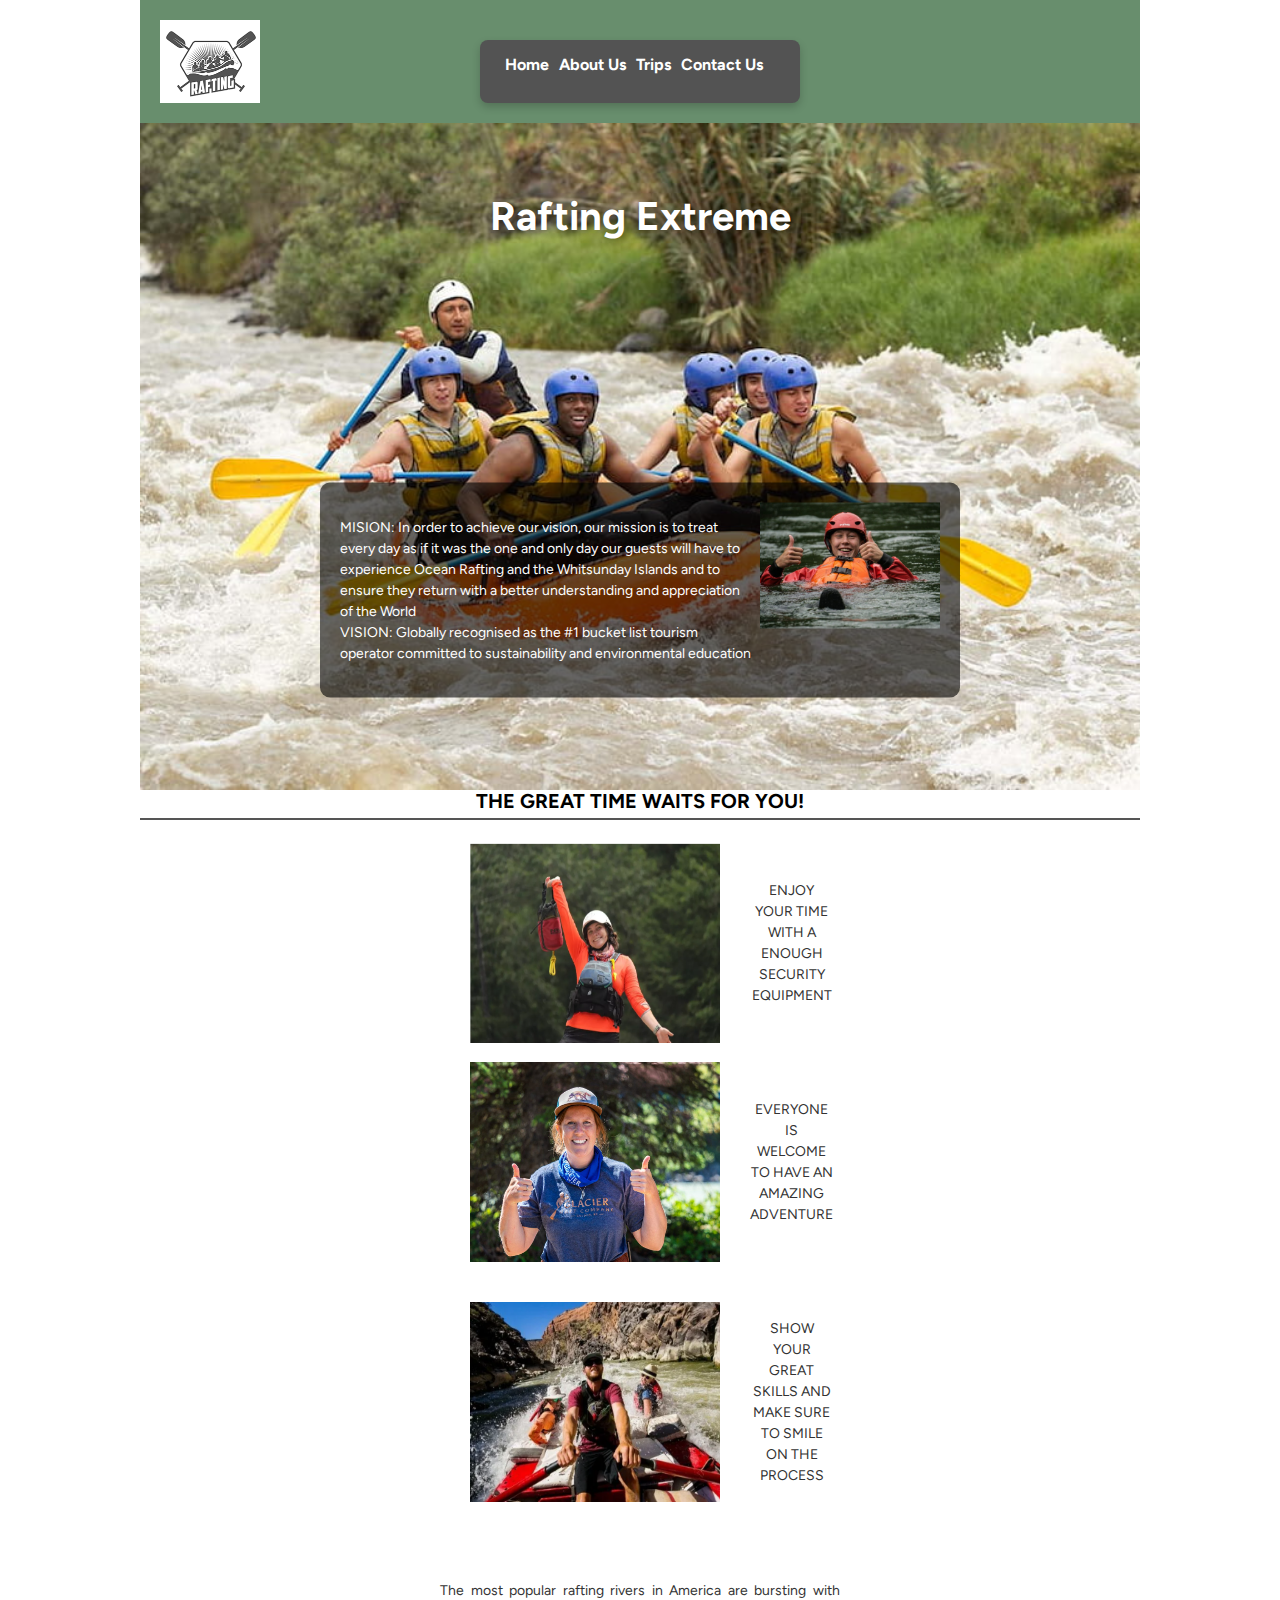
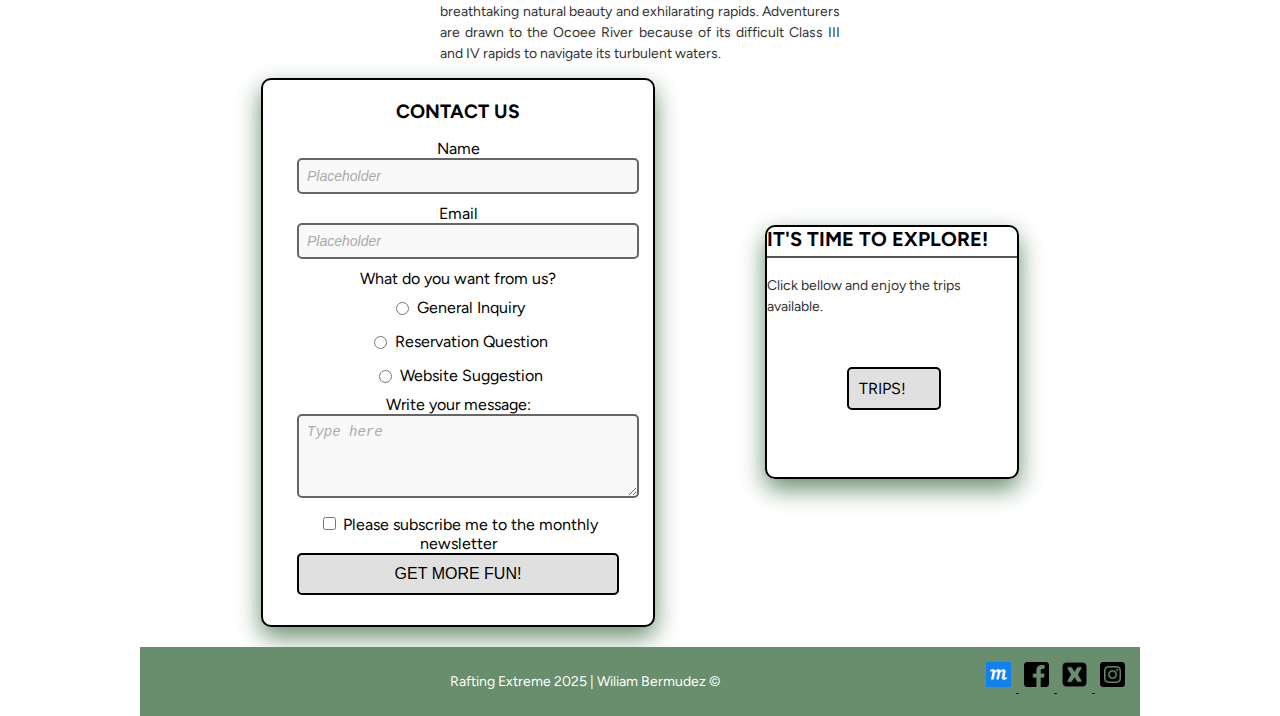
==== wwr/index.html @ 6b6050e2 "Trips added" ====
<!DOCTYPE html>
<html lang="en">
<head>
    <meta charset="UTF-8">
    <meta name="viewport" content="width=device-width, initial-scale=1.0">
    <meta name="description" content="A brief and general view of our company">
    <link rel="preconnect" href="https://fonts.googleapis.com">
    <link rel="preconnect" href="https://fonts.gstatic.com" crossorigin>
    <link href="https://fonts.googleapis.com/css2?family=Big+Shoulders:opsz,wght@10..72,100..900&family=Figtree:ital,wght@0,300..900;1,300..900&display=swap" rel="stylesheet">
    <title>Home</title>
    <link rel="stylesheet" href="styles/rafting.css">
</head>
<body>
    <header>
        <img src="images/Rafting_Logo.png" width="100px" alt="Rafting_Logo">
        <nav>
            <a href="index.html">Home</a>
            <a href="about.html">About Us</a>
            <a href="trips.html">Trips</a>
            <a href="contact.html">Contact Us</a>
        </nav>
    </header>
    <main>

            <div class="hero">
            <img   src="images/BackgroundImage.jpg" alt="Rafting">
            <h1>Rafting Extreme</h1>
            <article class="hero-article">
               
                <img src="images/HappyClient.jpg" alt="Client">
                <p>MISION: In order to achieve our vision, our mission is to treat every day as 
                    if it was the one and only day our guests 
                    will have to experience Ocean Rafting and 
                    the Whitsunday Islands and to ensure they return with a 
                    better understanding and appreciation of the World <br>
                
                    VISION: Globally recognised as the #1 bucket list tourism operator committed 
                    to sustainability and environmental education</p>
            </article>
        </div>
        
        <h2 id="greatTeam">THE GREAT TIME WAITS FOR YOU!</h2>
        <div class="GeneralPic">
                
            <div class="GenPic">
                <img src="images/Employee1.png" alt="Empleado 1">
                <p>ENJOY YOUR TIME WITH A ENOUGH SECURITY EQUIPMENT</p>
            </div>
            <div class="GenPic">
                <img src="images/Employee2.jpg" alt="Empleado 2">
                <P>EVERYONE IS WELCOME TO HAVE AN AMAZING ADVENTURE</P>
            </div>
            <div class="GenPic">
                <img src="images/Employee3.png" alt="Empleado 3">
                <P>SHOW YOUR GREAT SKILLS AND MAKE SURE TO SMILE ON THE PROCESS</P>
            </div>
         
        </div>  

            <p id="CuriousFact">The most popular rafting rivers in America are bursting with 
                breathtaking natural beauty and exhilarating rapids. Adventurers are 
                drawn to the Ocoee River 
                because of its difficult Class III and IV rapids to navigate 
                its turbulent waters.</p>

            <div class="MapAndForm">  
                <form class="ask-information">
                    <fieldset>
                    <legend>CONTACT US</legend>
                
                    <label for="name">Name</label>
                    <input type="text" id="name" name="name" placeholder="Placeholder">
                
                    <label for="email">Email</label>
                    <input type="email" id="email" name="email" placeholder="Placeholder">
                
                    <label>What do you want from us?</label>
                    <div class="radio-group">
                        <label><input type="radio" name="inquiry" value="General Inquiry"> General Inquiry</label>
                        <label><input type="radio" name="inquiry" value="Reservation Question"> Reservation Question</label>
                        <label><input type="radio" name="inquiry" value="Website Suggestion"> Website Suggestion</label>
                    </div>
                
                    <label for="message">Write your message:</label>
                    <textarea id="message" name="message" rows="4" placeholder="Type here"></textarea>
                
                    <label>
                        <input type="checkbox" id="subscribe" name="subscribe">
                        Please subscribe me to the monthly newsletter
                    </label>
                
                    <button type="submit">GET MORE FUN!</button>
                    </fieldset>
                </form>
                <div class="TripsButton">
                    <H2 id="TimeExplore">IT'S TIME TO EXPLORE!</H2>
                    <P>Click bellow and enjoy
                        the trips available.</P>
                        <form class="Go-trips">
                            <a href="trips.html" id="Bt_Trips">TRIPS!</a>
                        </form>
                </div>
            </div> 
    </main>

    <footer>
        <p> Rafting Extreme 2025 | Wiliam Bermudez &copy;</p>
        <nav>
            <a class="SocialMedia" href="https://app.moqups.com/PsdFuiAaEi56BYJxdlru8fhLf9kAAWdh/view/page/ad64222d5 "> 
                <img src="images/Wireframe.jpeg" alt="Wireframe">
            </a>
            <a class="SocialMedia" href="https://facebook.com">
                <img src="images/FacebookLogo.png" alt="Facebook">
            </a>
            <a class="SocialMedia" href="https://x.com/">
                <img src="images/XLogo.png" alt="X">
            </a>
            <a class="SocialMedia" href="https://www.instagram.com/">
                <img src="images/InstagramLogo.png" alt="Instagram">
            </a>
        </nav>
    </footer>

</body>
</html>
---- wwr/styles/rafting.css ----
:root {
    --primary-color: #535353;
    --secondary-color: #688E6D;
    --accent1-color: #C1C1C1;
    --accent2-color: #EAEAEA;
}

body {
    max-width: 1000px;
    margin: 0 auto;
    font-family: 'Figtree', sans-serif;
}

header {
    text-align: center;
    padding: 20px;
    display: grid;
    grid-template-columns: repeat(3,1fr);
    background: var(--secondary-color);
}

header img{
    grid-column: 1;
}

header nav {
    margin-top: 20px;
    grid-column: 2;
    display: flex;
    background: var(--primary-color);
    padding: 10px 20px;
    border-radius: 8px; 
    box-shadow: 0 4px 8px rgba(0, 0, 0, 0.2); 
}

header nav a {
    padding: 5px 5px;
    text-decoration: none;
    font-size: 16px;
    color: white;
    font-weight: bold;
    border-radius: 6px; 
}

header nav a:hover {
    background: rgba(255, 255, 255, 0.2); 
    color: #f1c40f;
}

main img{
    margin-left: 100px;
}

.hero {
    position: relative;
    width: 100%;
    text-align: center;
}

.hero h1 {
    position: absolute;
    top: 10%;
    left: 50%;
    transform: translate(-50%, -50%);
    font-size: 2.5em;
    color: white;
    text-shadow: 2px 2px 10px rgba(0, 0, 0, 0.5);
    z-index: 2;
}

.hero img   {
    margin-left: -0px;
    width: 100%;
    height: auto;
    display: block;
}

.hero-article {
    position: absolute;
    transform: translate(-50%, -50%);
    background: rgba(0, 0, 0, 0.6); 
    padding: 20px;
    margin-top: -200px;
    margin-left: 500px;
    width: 60%;
    text-align: left;
    border-radius: 10px;  
}

.hero-article p {
    color: white;
}


.hero-article img {
    width: 30%;
    float: right;
    margin-left: 10px;
}

#History {
    position: relative;
    margin-top: 300px;
    display: flex;
    margin-bottom: -200px;
    margin-left: 5px;
    margin-right: 100px;
}

#History img{
    width: 150px;
    height: 150px;
}

#History h1{
    position: absolute;
    color: black;
    margin-top: -50px;
    
}

h2 {
    font-size: 20px;
    text-transform: uppercase;
    border-bottom: 2px solid #555;
    padding-bottom: 5px;
    margin-top: 400px;
}

p {
    font-size: 14px;
    line-height: 1.5;
    color: #333;
}

#Adventure img {
    width: auto;
    height: 300px;
    margin: 15px 0;

}

#Adventure p {
   align-items: justify;
   margin-left: -500px;

}


.title {
    text-align: center;
    font-size: 24px;
    margin-bottom: 20px;
}

.TripPic{
    display: flex;
    width: 30%;
    justify-content: space-around;
    align-items: center;

}

.TripPic img {
    width: 150px;
    height: 150px;
}

.TripPic p{
    align-items: center;
    margin-left: 50px;
}


.EmployeePic {
    display: flex;
    width: 30%;
    justify-content: space-around;
    margin-left: -75px;
}

#greatTeam{
    margin-top: -1px;
    text-align: center;
}

.employee {
    
    align-items: center;
    text-align: center;     
}

.EmployeePic img {
    width: 150px;
    height: 150px;
}

.GeneralPic{
    display: grid;
    grid-template-columns: repeat(4,1fr);
    width: 50%;
    justify-content: space-around;
    gap: 5px;
    margin-left: -75px;
}

.GenPic{    
    display: grid;
    grid-template-columns: repeat(2,1fr);
    align-items: center;
    text-align: center;   
    grid-column: 2/2;
    margin-left: 300px;
}

.GeneralPic p{
    padding: 30px;
    gap: 60px;
    grid-column: 3/4;
}
.GeneralPic img{
    width: 250px;
    height: 200px;
}

#EmploExpla{
    position: absolute;
    margin-right: -1500px;
    font-style: italic;
    width: 200px;
    text-align: justify;
}

#CuriousFact{
    text-align: justify;
    margin-top: 50px;
    padding-right: 300px;
    padding-left: 300px;
}


.AskInformation{
    font-family: inherit;
    font-size: 100%;
    width: 40%;
    padding: auto;
    margin: 10px;
    box-sizing: border-box;
}

.AskInformation input{
    display: flex;

}

.ShortText{
    width: 70px;
}

footer {
    text-align: center;
    margin-top: 20px;
    padding: 10px;
    background: var(--secondary-color);
    font-size: 12px;
    display: flex;
    
    justify-content: space-between;
    flex: 1 1 100%;
}

footer p{
    margin-left: 300px;
    text-align: center;
    color: #FFFFFF;
}

.SocialMedia img {
    width: 25px;
    margin: 5px;
}


.ask-information {
    width: 350px;
    background-color: white;
    padding: 20px;
    border-radius: 10px;
    border: 2px solid black;
    box-shadow: 0 10px 25px var(--secondary-color);
  }
  
  fieldset {
    border: none;
    text-align: center;
  }
  
  legend {
    font-size: 1.2rem;
    font-weight: bold;
  }
  
  label {
    display: block;
    margin-top: 10px;
  }
  
  input[type="text"],
  input[type="email"],
  textarea {
    width: 100%;
    padding: 8px;
    border: 2px solid #666;
    border-radius: 5px;
    background-color: #f9f9f9;
    font-size: 14px;
  }
  
  input[type="text"]::placeholder,
  input[type="email"]::placeholder,
  textarea::placeholder {
    color: #aaa;
    font-style: italic;
  }
  
  .radio-group {
    display: flex;
    flex-direction: column;
    align-items: center; 
    gap: 5px;
  }
  
  .radio-group label {
    display: flex;
    align-items: center;
    gap: 5px;
  }
  
  input[type="checkbox"] {
    margin-top: 5px;
  }
  
  button {
    display: block;
    width: 100%;
    padding: 10px;
    background-color: #e0e0e0;
    border: 2px solid black;
    border-radius: 5px;
    font-size: 16px;
    cursor: pointer;
  }
  
  button:hover {
    background-color: #d6d6d6;
  }

#Bt_Trips{
    text-decoration: none;
    display: block;
    width: 70px;
    padding: 10px;
    background-color: #e0e0e0;
    border: 2px solid black;
    border-radius: 5px;
    font-size: 16px;
    cursor: pointer;
    margin-top: 250px;
    margin-left: 80px;
    color: black;
}

#Bt_Trips:hover{
    background: rgba(255, 255, 255, 0.2); 
    color: #f1c40f;
}

#ContacBut{
    text-decoration: none;
    display: block;
    width: 70px;
    padding: 10px;
    background-color: #e0e0e0;
    border: 2px solid black;
    border-radius: 5px;
    font-size: 12px;
    cursor: pointer;
    margin-top: -0px;
    margin-left: 80px;
    color: black;
}

#ContacBut:hover{
    background: rgba(255, 255, 255, 0.2); 
    color: #f1c40f;
}

.MapAndForm {
    display: flex;
    justify-content: center;
    align-items: center;
    gap: 110px; 
}

.map-container iframe {
    border-radius: 10px;
    border: 2px solid black;
    box-shadow: 0 10px 25px var(--secondary-color);
}

.TripsButton{
    position: relative;
    border-radius: 10px;
    border: 2px solid black;
    box-shadow: 0 10px 25px var(--secondary-color);
    width: 250px;
    height: 250px;
}

.ContactButton{
    border-radius: 10px;
    margin-left: 700px;
    width: 250px;
    height: 250px;
}

.ContactButton p{
    margin-left:30px;
}


#TimeExplore{
    margin-top: -0px;
}

#AnyQuest{
    margin-left: 80px;
    margin-top: -150px;
}

.TripsButton p{
    margin-bottom: -200px;
}

  .GenInfo{
    margin-top: -400px;
    display: flex;
    flex-direction: column;
  }

#TripTable{
    border-collapse: collapse; 
    text-align: center;
}
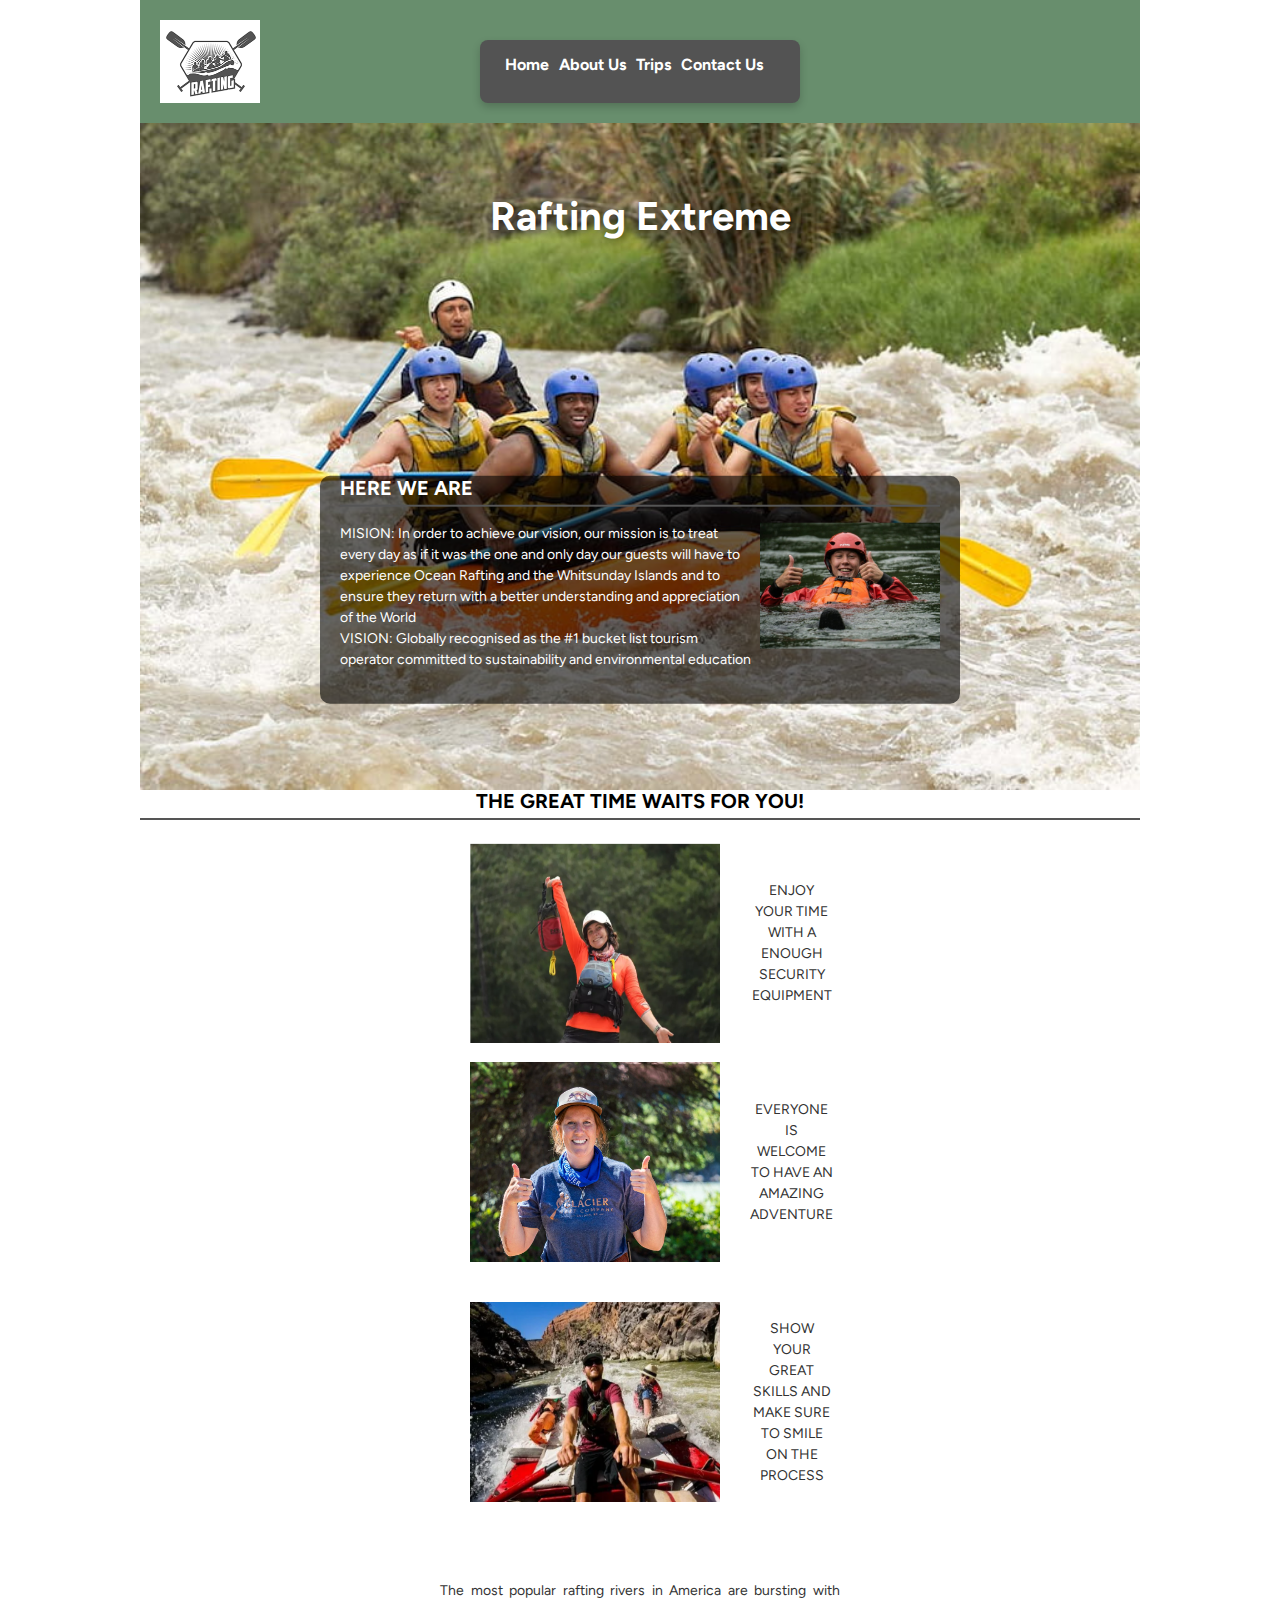
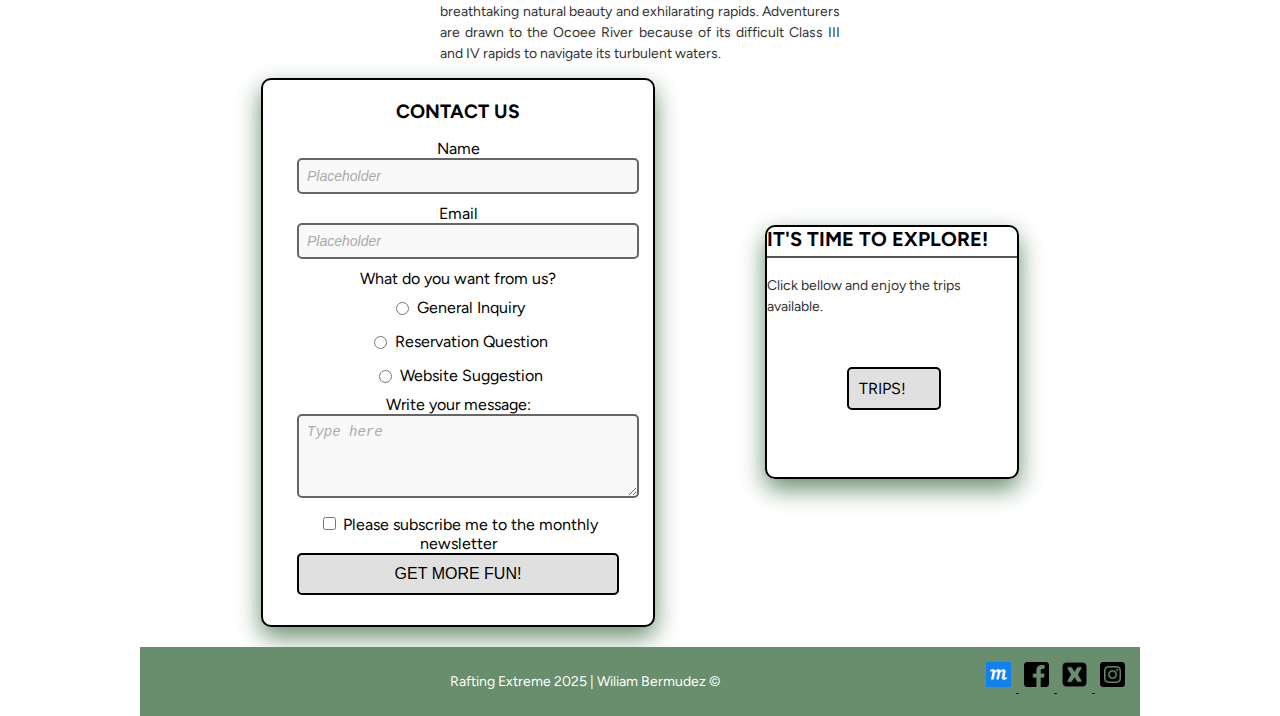
==== commit 26660762: "Rest of errors fixed" ====
--- a/wwr/index.html
+++ b/wwr/index.html
@@ -12,7 +12,7 @@
 </head>
 <body>
     <header>
-        <img src="images/Rafting_Logo.png" width="100px" alt="Rafting_Logo">
+        <img src="images/Rafting_Logo.png" width="100" alt="Rafting_Logo">
         <nav>
             <a href="index.html">Home</a>
             <a href="about.html">About Us</a>
@@ -26,7 +26,7 @@
             <img   src="images/BackgroundImage.jpg" alt="Rafting">
             <h1>Rafting Extreme</h1>
             <article class="hero-article">
-               
+                <H2>Here we are</H2>
                 <img src="images/HappyClient.jpg" alt="Client">
                 <p>MISION: In order to achieve our vision, our mission is to treat every day as 
                     if it was the one and only day our guests 
--- a/wwr/styles/rafting.css
+++ b/wwr/styles/rafting.css
@@ -90,6 +90,10 @@
 .hero-article p {
     color: white;
 }
+.hero-article H2{
+    color: white;
+    margin-top: -20px;
+}
 
 
 .hero-article img {
@@ -100,11 +104,11 @@
 
 #History {
     position: relative;
-    margin-top: 300px;
-    display: flex;
-    margin-bottom: -200px;
+    margin-top: 200px;
+    display: flex;
+    margin-bottom: -300px;
     margin-left: 5px;
-    margin-right: 100px;
+    margin-right: 4px;
 }
 
 #History img{
@@ -112,10 +116,13 @@
     height: 150px;
 }
 
-#History h1{
-    position: absolute;
+#HisHeading{
     color: black;
-    margin-top: -50px;
+    padding-top: -200px;
+    font-size: 20px;
+    text-transform: uppercase;
+    margin-top: 40px;
+    margin-bottom: -80px;
     
 }
 
